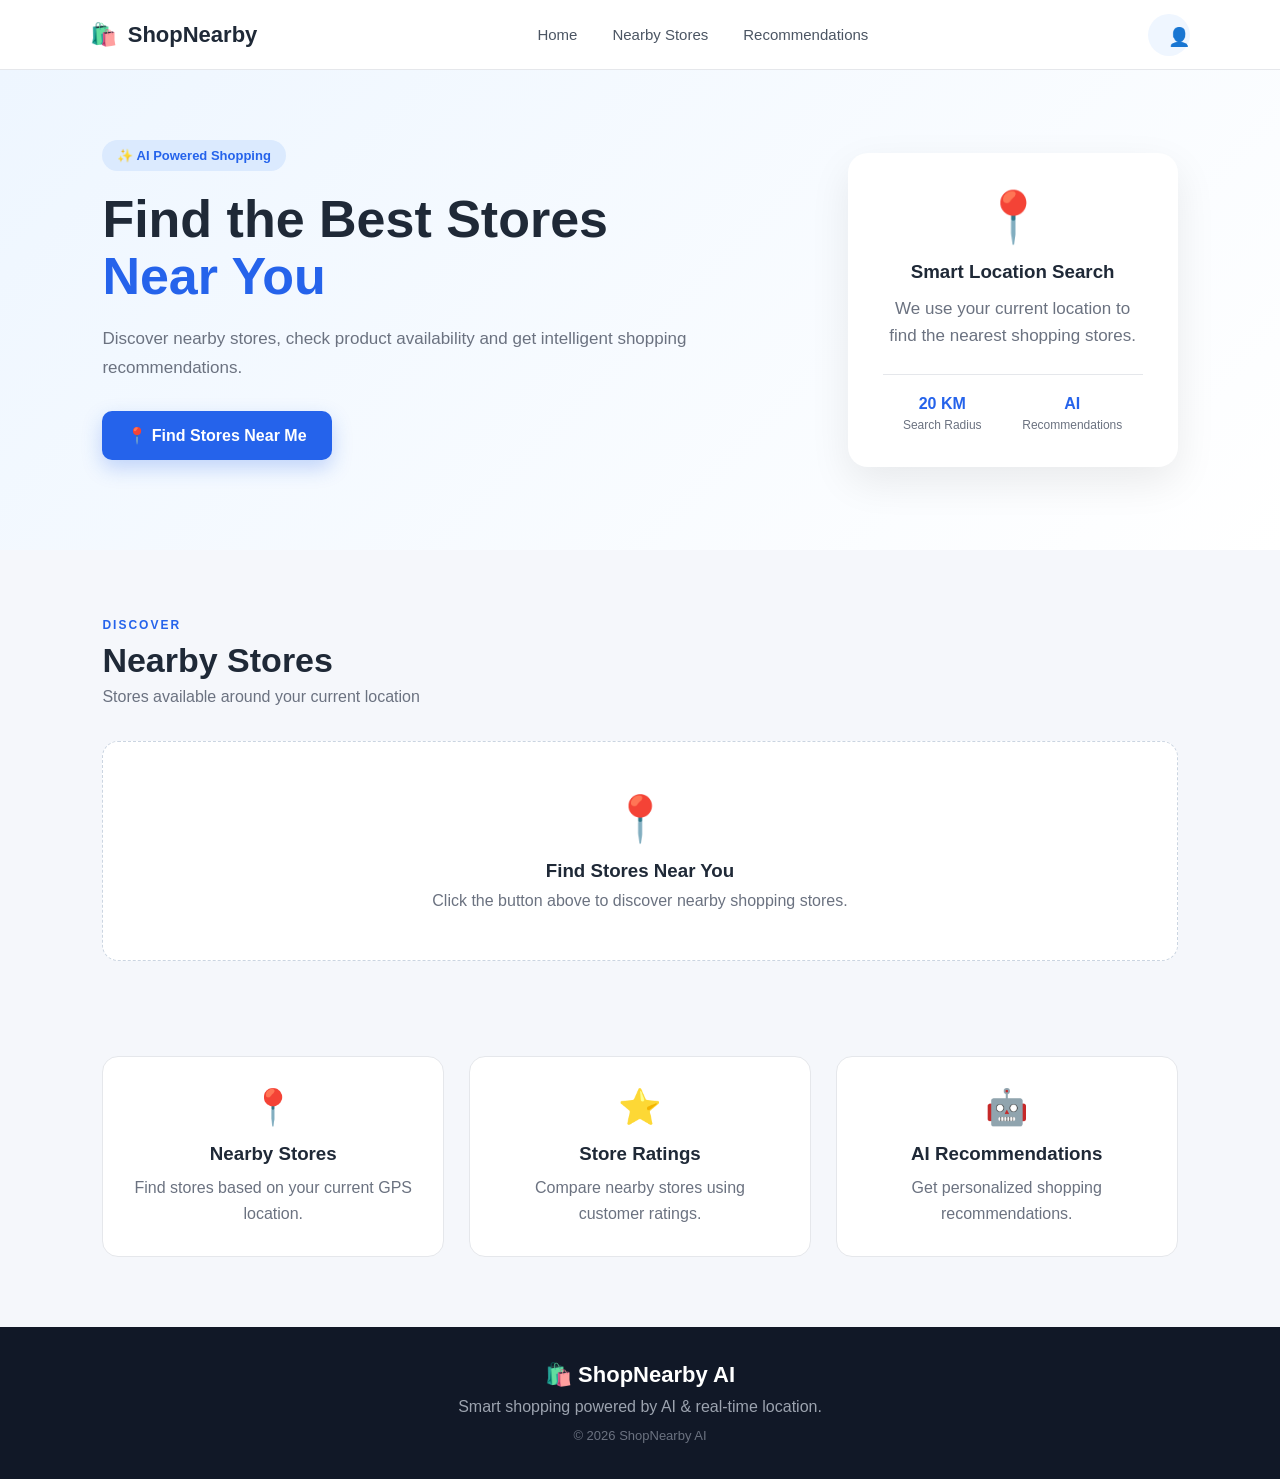
==== frontend/index.html @ bf13ac77 "first commit" ====
<!DOCTYPE html>
<html lang="en">
<head>
    <meta charset="UTF-8">
    <meta name="viewport" content="width=device-width, initial-scale=1.0">

    <title>ShopNearby AI</title>

    <link rel="stylesheet" href="style.css">
</head>

<body>

    <!-- Navigation Bar -->
    <nav class="navbar">

        <div class="logo">
            🛍️ <span>ShopNearby</span>
        </div>

        <div class="nav-links">
            <a href="#">Home</a>
            <a href="#">Nearby Stores</a>
            <a href="#">Recommendations</a>
        </div>

        <button class="profile-btn">
            👤
        </button>

    </nav>


    <!-- Hero Section -->
    <section class="hero">

        <div class="hero-content">

            <span class="badge">
                ✨ AI Powered Shopping
            </span>

            <h1>
                Find the Best Stores<br>
                <span>Near You</span>
            </h1>

            <p>
                Discover nearby stores, check product availability
                and get intelligent shopping recommendations.
            </p>

            <button class="location-btn" onclick="findNearbyStores()">
                📍 Find Stores Near Me
            </button>

            <div id="location"></div>

        </div>


        <div class="hero-card">

            <div class="map-icon">
                📍
            </div>

            <h3>Smart Location Search</h3>

            <p>
                We use your current location to find
                the nearest shopping stores.
            </p>

            <div class="mini-stats">

                <div>
                    <strong>20 KM</strong>
                    <span>Search Radius</span>
                </div>

                <div>
                    <strong>AI</strong>
                    <span>Recommendations</span>
                </div>

            </div>

        </div>

    </section>


    <!-- Nearby Stores Section -->
    <section class="stores-section">

        <div class="section-header">

            <div>
                <span class="section-label">
                    DISCOVER
                </span>

                <h2>Nearby Stores</h2>

                <p>
                    Stores available around your current location
                </p>
            </div>

        </div>


        <!-- Store Results -->
        <div id="result" class="store-grid">

            <div class="empty-state">

                <div class="empty-icon">
                    📍
                </div>

                <h3>Find Stores Near You</h3>

                <p>
                    Click the button above to discover
                    nearby shopping stores.
                </p>

            </div>

        </div>

    </section>


    <!-- Features -->
    <section class="features">

        <div class="feature-card">

            <div class="feature-icon">
                📍
            </div>

            <h3>Nearby Stores</h3>

            <p>
                Find stores based on your current GPS location.
            </p>

        </div>


        <div class="feature-card">

            <div class="feature-icon">
                ⭐
            </div>

            <h3>Store Ratings</h3>

            <p>
                Compare nearby stores using customer ratings.
            </p>

        </div>


        <div class="feature-card">

            <div class="feature-icon">
                🤖
            </div>

            <h3>AI Recommendations</h3>

            <p>
                Get personalized shopping recommendations.
            </p>

        </div>

    </section>


    <!-- Footer -->
    <footer>

        <div class="logo">
            🛍️ ShopNearby AI
        </div>

        <p>
            Smart shopping powered by AI & real-time location.
        </p>

        <span>
            © 2026 ShopNearby AI
        </span>

    </footer>


    <script src="script.js"></script>

</body>
</html>
---- frontend/style.css ----
body {
    margin: 0;
    font-family: Arial, sans-serif;
    background-color: #f5f5f5;
}

.container {
    width: 90%;
    max-width: 1000px;
    margin: 30px auto;
    text-align: center;
}

h1 {
    margin-bottom: 20px;
}

button {
    padding: 12px 20px;
    font-size: 16px;
    cursor: pointer;
}

#location {
    margin: 20px 0;
    font-size: 16px;
}

#map {
    height: 500px;
    width: 100%;
    margin-top: 20px;
}
* {
    margin: 0;
    padding: 0;
    box-sizing: border-box;
}

body {
    font-family: Arial, sans-serif;
    background: #f5f7fb;
    color: #1f2937;
}

/* Navbar */

.navbar {
    height: 70px;
    background: white;
    display: flex;
    align-items: center;
    justify-content: space-between;
    padding: 0 7%;
    border-bottom: 1px solid #e5e7eb;
}

.logo {
    font-size: 22px;
    font-weight: bold;
}

.logo span {
    margin-left: 5px;
}

.nav-links {
    display: flex;
    gap: 35px;
}

.nav-links a {
    text-decoration: none;
    color: #4b5563;
    font-size: 15px;
}

.nav-links a:hover {
    color: #2563eb;
}

.profile-btn {
    border: none;
    background: #eff6ff;
    border-radius: 50%;
    width: 42px;
    height: 42px;
    cursor: pointer;
    font-size: 18px;
}


/* Hero */

.hero {
    min-height: 430px;
    padding: 70px 8%;
    display: flex;
    align-items: center;
    justify-content: space-between;
    gap: 60px;
    background: linear-gradient(135deg, #eef6ff, #ffffff);
}

.hero-content {
    max-width: 650px;
}

.badge {
    display: inline-block;
    background: #dbeafe;
    color: #2563eb;
    padding: 8px 15px;
    border-radius: 20px;
    font-size: 13px;
    font-weight: bold;
    margin-bottom: 20px;
}

.hero h1 {
    font-size: 52px;
    line-height: 1.1;
    margin-bottom: 20px;
}

.hero h1 span {
    color: #2563eb;
}

.hero p {
    color: #6b7280;
    font-size: 17px;
    line-height: 1.7;
    max-width: 600px;
}

.location-btn {
    margin-top: 28px;
    padding: 15px 25px;
    border: none;
    border-radius: 10px;
    background: #2563eb;
    color: white;
    font-size: 16px;
    font-weight: bold;
    cursor: pointer;
    box-shadow: 0 8px 20px rgba(37, 99, 235, 0.25);
}

.location-btn:hover {
    transform: translateY(-2px);
    background: #1d4ed8;
}

#location {
    margin-top: 15px;
    color: #4b5563;
}


/* Hero Card */

.hero-card {
    width: 330px;
    padding: 35px;
    background: white;
    border-radius: 20px;
    box-shadow: 0 15px 40px rgba(0, 0, 0, 0.08);
    text-align: center;
}

.map-icon {
    font-size: 50px;
    margin-bottom: 15px;
}

.hero-card h3 {
    margin-bottom: 12px;
}

.hero-card p {
    color: #6b7280;
    line-height: 1.6;
}

.mini-stats {
    display: flex;
    justify-content: space-around;
    margin-top: 25px;
    padding-top: 20px;
    border-top: 1px solid #e5e7eb;
}

.mini-stats div {
    display: flex;
    flex-direction: column;
    gap: 5px;
}

.mini-stats strong {
    color: #2563eb;
}

.mini-stats span {
    font-size: 12px;
    color: #6b7280;
}


/* Stores */

.stores-section {
    padding: 65px 8%;
}

.section-label {
    color: #2563eb;
    font-size: 12px;
    font-weight: bold;
    letter-spacing: 2px;
}

.section-header h2 {
    font-size: 34px;
    margin: 8px 0;
}

.section-header p {
    color: #6b7280;
}


/* Store Grid */

.store-grid {
    margin-top: 35px;
    display: grid;
    grid-template-columns: repeat(auto-fit, minmax(270px, 1fr));
    gap: 25px;
}


/* Store Card */

.store-card {
    background: white;
    border-radius: 16px;
    padding: 25px;
    border: 1px solid #e5e7eb;
    box-shadow: 0 8px 25px rgba(0, 0, 0, 0.05);
    transition: 0.3s;
}

.store-card:hover {
    transform: translateY(-6px);
    box-shadow: 0 15px 35px rgba(0, 0, 0, 0.1);
}

.store-icon {
    width: 55px;
    height: 55px;
    background: #eff6ff;
    border-radius: 12px;
    display: flex;
    align-items: center;
    justify-content: center;
    font-size: 27px;
    margin-bottom: 18px;
}

.store-card h3 {
    font-size: 20px;
    margin-bottom: 10px;
}

.store-address {
    color: #6b7280;
    font-size: 14px;
    margin-bottom: 15px;
}

.store-info {
    display: flex;
    justify-content: space-between;
    align-items: center;
}

.rating {
    color: #f59e0b;
    font-weight: bold;
}

.distance {
    color: #2563eb;
    font-weight: bold;
}


/* Empty State */

.empty-state {
    background: white;
    padding: 50px;
    border-radius: 16px;
    text-align: center;
    border: 1px dashed #cbd5e1;
    grid-column: 1 / -1;
}

.empty-icon {
    font-size: 45px;
    margin-bottom: 15px;
}

.empty-state h3 {
    margin-bottom: 10px;
}

.empty-state p {
    color: #6b7280;
}


/* Features */

.features {
    padding: 30px 8% 70px;
    display: grid;
    grid-template-columns: repeat(3, 1fr);
    gap: 25px;
}

.feature-card {
    background: white;
    padding: 30px;
    border-radius: 16px;
    text-align: center;
    border: 1px solid #e5e7eb;
}

.feature-icon {
    font-size: 35px;
    margin-bottom: 15px;
}

.feature-card h3 {
    margin-bottom: 10px;
}

.feature-card p {
    color: #6b7280;
    line-height: 1.6;
}


/* Footer */

footer {
    background: #111827;
    color: white;
    padding: 35px 8%;
    text-align: center;
}

footer p {
    color: #9ca3af;
    margin: 10px 0;
}

footer span {
    color: #6b7280;
    font-size: 13px;
}


/* Responsive */

@media (max-width: 800px) {

    .nav-links {
        display: none;
    }

    .hero {
        flex-direction: column;
        text-align: center;
    }

    .hero h1 {
        font-size: 40px;
    }

    .hero-card {
        width: 100%;
        max-width: 350px;
    }

    .features {
        grid-template-columns: 1fr;
    }
}
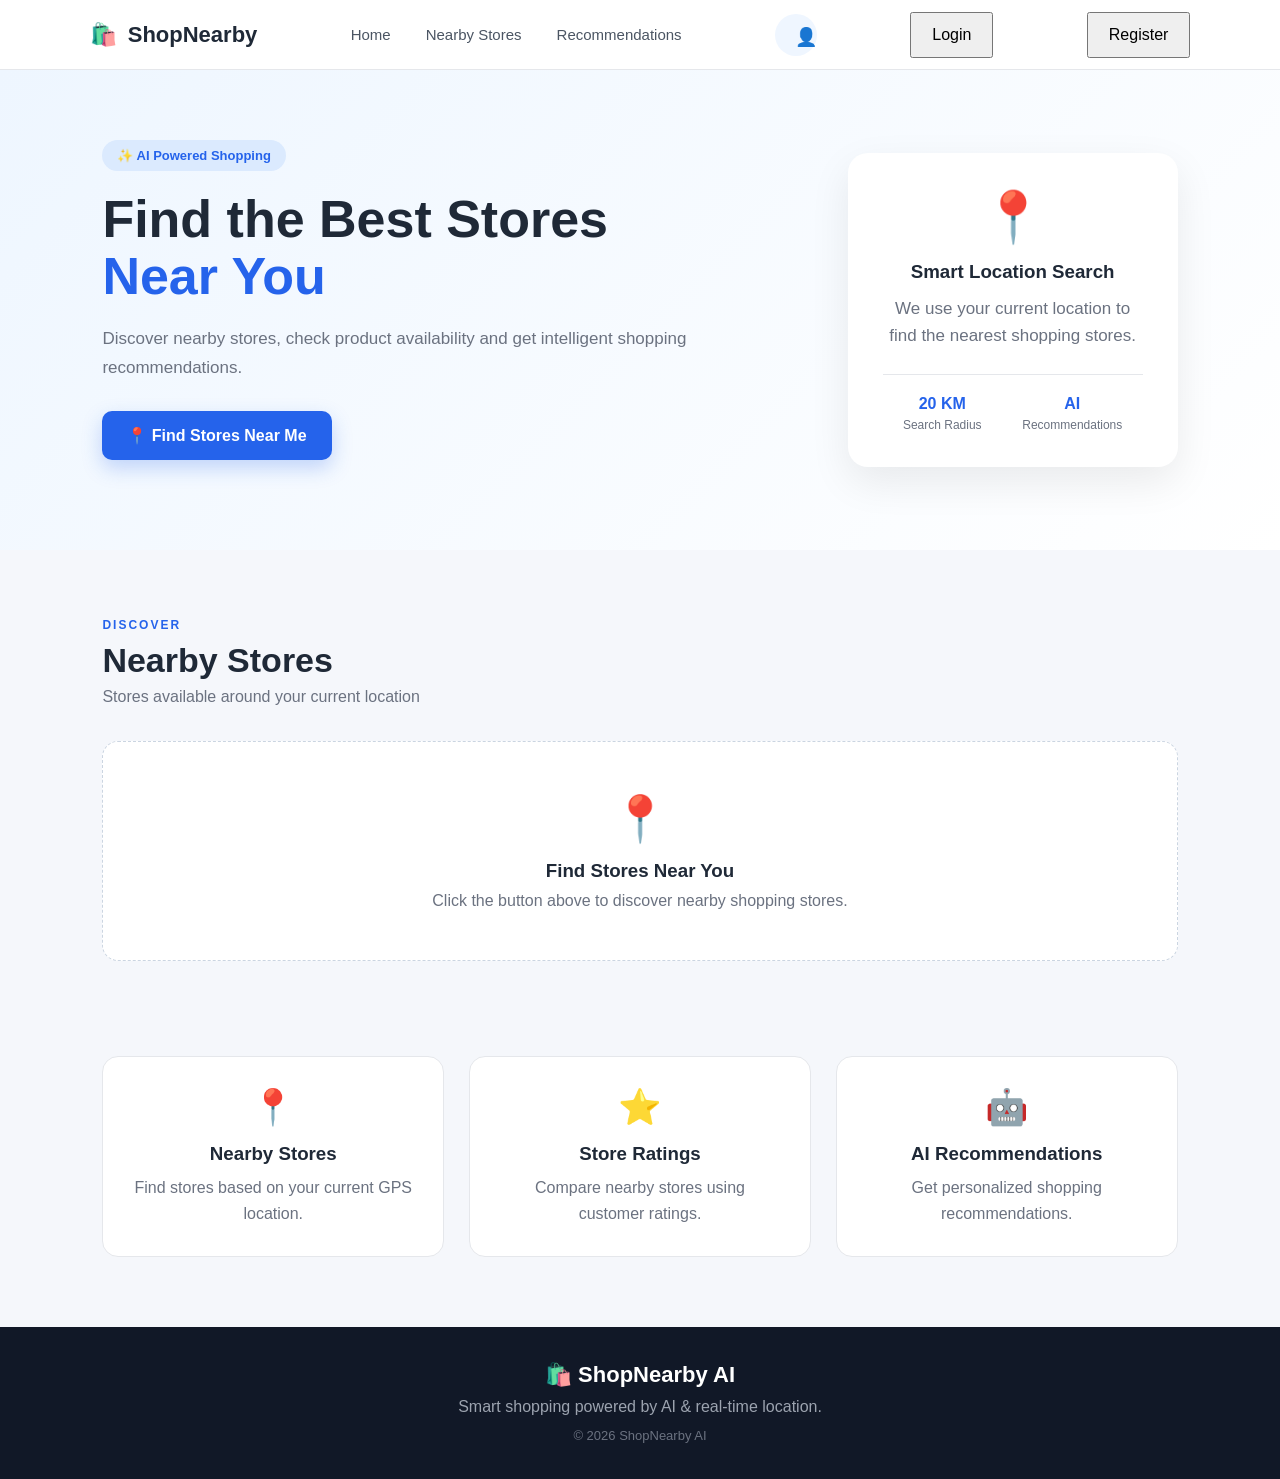
==== commit 052e9d32: "Initial project" ====
--- a/frontend/index.html
+++ b/frontend/index.html
@@ -27,6 +27,8 @@
         <button class="profile-btn">
             👤
         </button>
+        <button onclick="showLogin()">Login</button>
+        <button onclick="showRegister()">Register</button>
 
     </nav>
 
